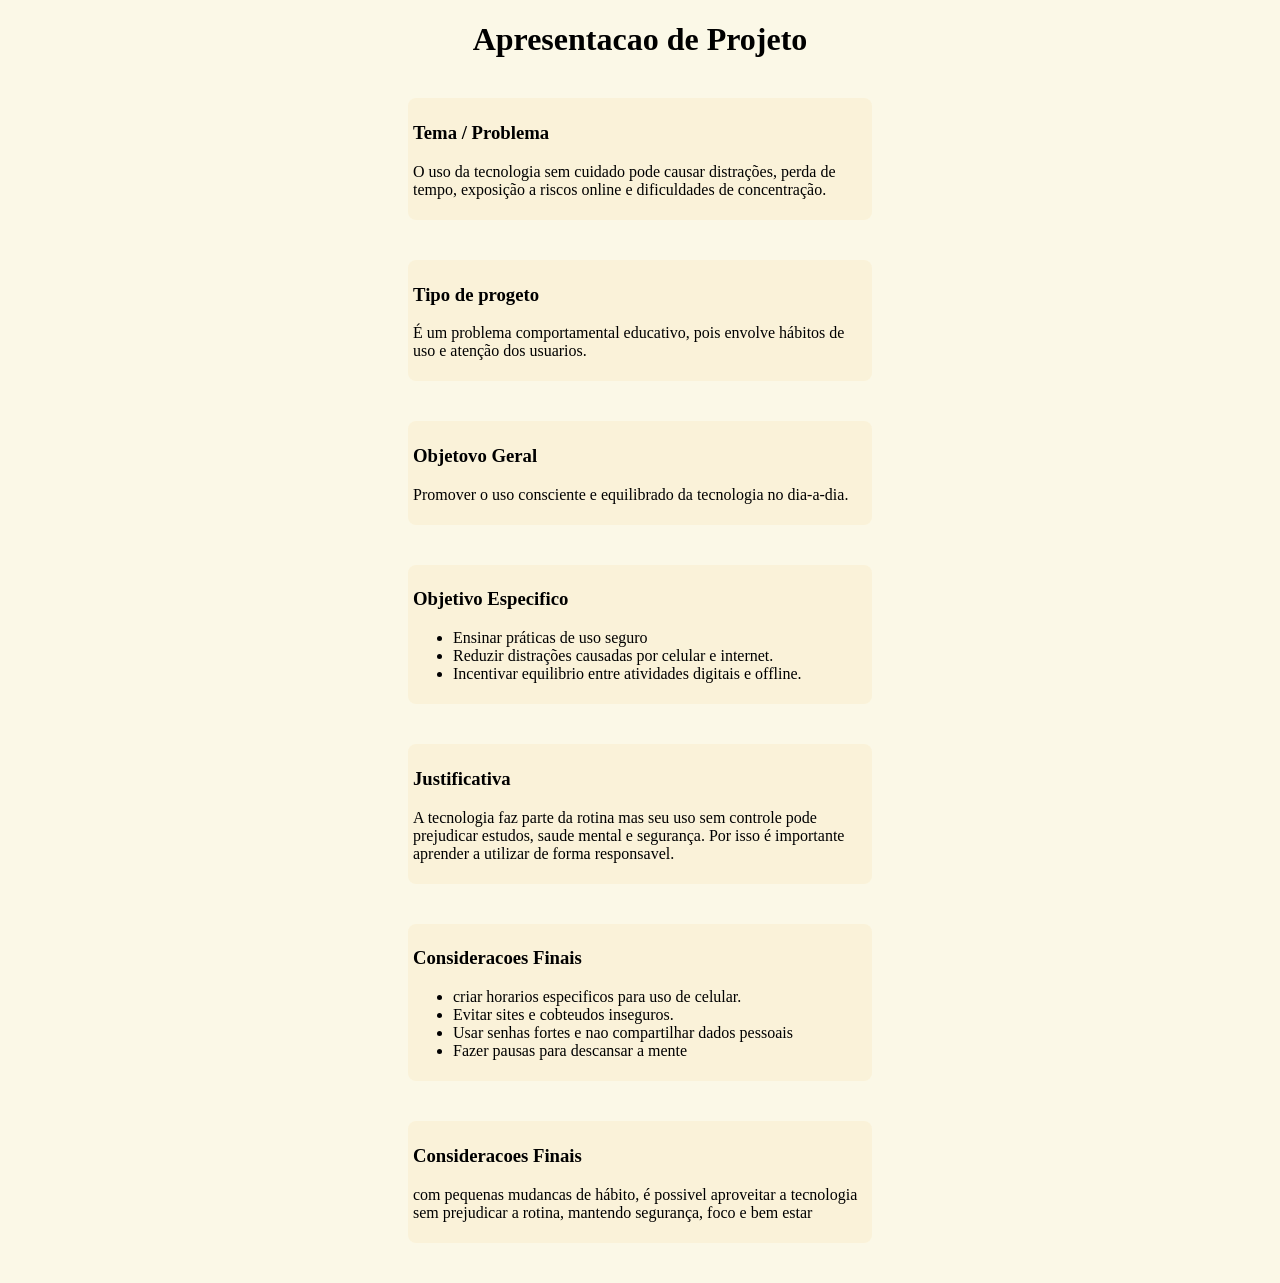
==== Projeto.html @ ecca8c76 "primeiro comit do arquivo Projeto.html versao 1" ====
<!DOCTYPE html>
<html lang="en">
<head>
  <meta charset="UTF-8">
  <meta name="viewport" content="width=device-width, initial-scale=1.0">
  <meta http-equiv="X-UA-Compatible" content="ie=edge">
  <title>Document</title>
</head>
<style>
  body{
    background-color: rgba(246,239,198,0.403);
  } 
  div{
    background-color: rgba(250,239,208,0.591); 
    padding: 5px; 
    margin: 40px; 
    border-radius:8px;
  }   
  h1{
    text-align: center;
  }
  @media(min-width:700px){  
    /*
     body{
       display: flex ; 
       justify-content: center;
       flex-wrap: wrap;

     } */
     div{
    background-color: rgba(250,239,208,0.591); 
    padding: 5px; 
    margin-right: 400px;
    margin-left: 400px;
    border-radius:8px;
  }
  }
</style>
<body>
  <h1>Apresentacao de Projeto</h1>
  <div id="tema">
    <h3> Tema / Problema </h3>
     <p class="tema">
     O uso da tecnologia sem cuidado pode causar distrações,
    perda de tempo, exposição a riscos online e dificuldades de concentração.
     </p>
  </div id="tipo"> 
  <div>
    <h3> Tipo de progeto</h3>
    <p> É um problema comportamental educativo, pois envolve hábitos de uso e
    atenção dos usuarios.</p>
  </div>
  <div id="geral">
    <h3> Objetovo Geral</h3>
    <p> Promover o uso consciente e equilibrado da tecnologia no dia-a-dia.</p>
  </div>
  <div id="especifico">
    <h3> Objetivo Especifico </h3>
    <ul>
      <li>Ensinar práticas de uso seguro </li>
      <li>Reduzir distrações causadas por celular e internet.</li>
      <li>Incentivar equilibrio entre atividades digitais e offline.</li>
    </ul>
  </div>
  <div id="justificativa">
    <h3> Justificativa</h3>
    <p>A tecnologia faz parte da rotina mas seu uso sem controle pode prejudicar
    estudos, saude mental e segurança. Por isso é importante aprender a utilizar
    de forma responsavel.</p>
  </div>
  <div id="solucoes"> 
    <h3> Consideracoes Finais </h3>
    <ul>
      <li> criar horarios especificos para uso de celular.</li>
      <li> Evitar sites e cobteudos inseguros.</li>
      <li> Usar senhas fortes e nao compartilhar dados pessoais</li>
      <li> Fazer pausas para descansar a mente</li>
    </ul>
  </div>
  <div id="consideracoes"> 
    <h3> Consideracoes Finais </h3>
    <p> com pequenas mudancas de hábito, é possivel aproveitar a tecnologia sem
    prejudicar a rotina, mantendo segurança, foco e bem estar </p>
  </div>
</body>
</html>
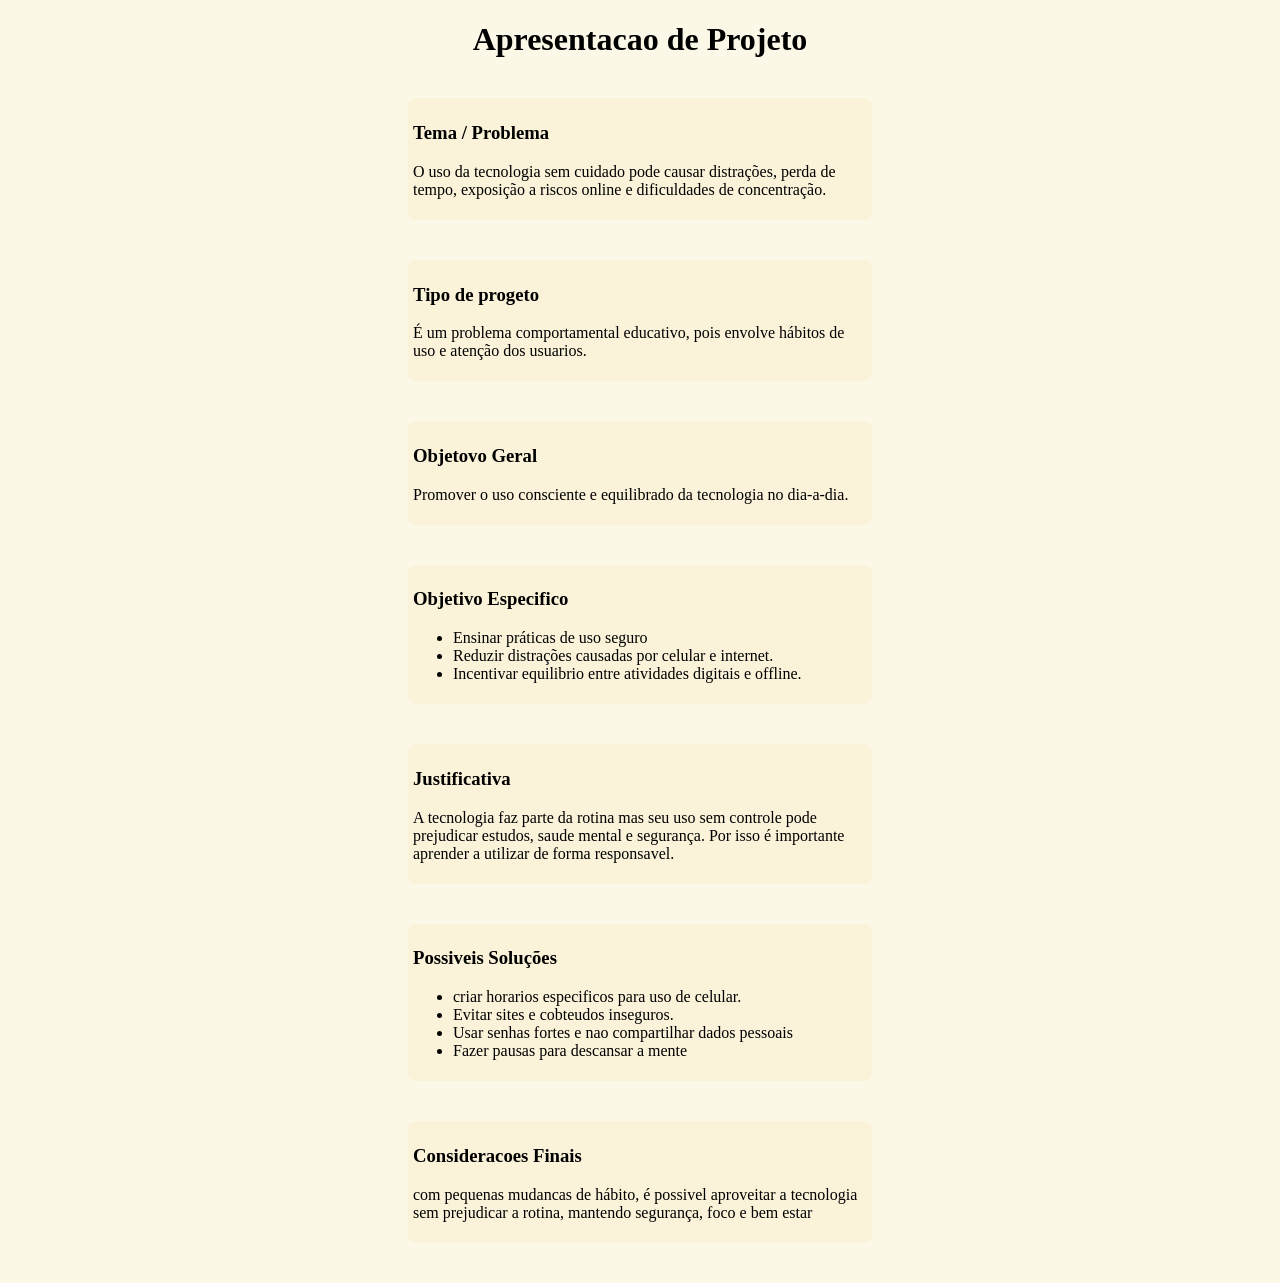
==== commit 10d9fe9a: "adicionando possiveis solucoes no arquivo projeto.html" ====
--- a/Projeto.html
+++ b/Projeto.html
@@ -69,7 +69,7 @@
     de forma responsavel.</p>
   </div>
   <div id="solucoes"> 
-    <h3> Consideracoes Finais </h3>
+    <h3> Possiveis Soluções </h3>
     <ul>
       <li> criar horarios especificos para uso de celular.</li>
       <li> Evitar sites e cobteudos inseguros.</li>
@@ -78,9 +78,9 @@
     </ul>
   </div>
   <div id="consideracoes"> 
-    <h3> Consideracoes Finais </h3>
+    <h3> Consideracoes Finais  </h3>
     <p> com pequenas mudancas de hábito, é possivel aproveitar a tecnologia sem
     prejudicar a rotina, mantendo segurança, foco e bem estar </p>
-  </div>
+  </div> 
 </body>
 </html>
